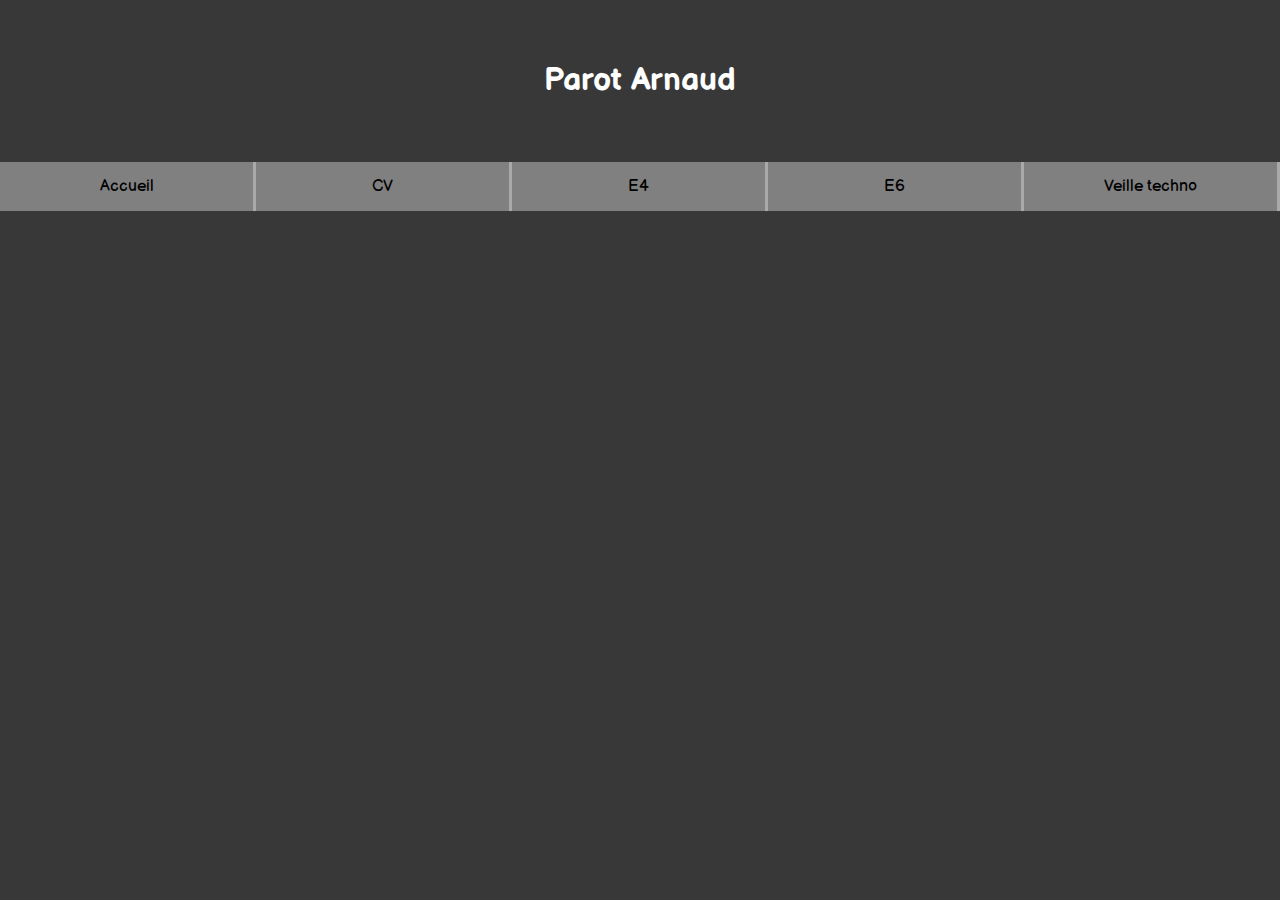
==== E6.html @ f0e66424 "Add files via upload" ====
<!DOCTYPE html>
<html lang="fr">
<head>
    <meta charset="UTF-8">
    <meta name="viewport" content="width=device-width, initial-scale=1.0">
    <link href="https://fonts.googleapis.com/css2?family=Balsamiq+Sans&display=swap" rel="stylesheet">
    <link href="CSS/index.css" rel="stylesheet">
    <title>E6</title>
</head>
<body>
    <header>
        <div class="head_content">
            <div class="title">
                <h1>Parot Arnaud</h1>
            </div>
            <div class="navbar">
                <div class="navbar_content">
                    <a href="index.html">Accueil</a>
                </div>
                <div class="navbar_content">
                    <a href="CV/index.html">CV</a>
                </div>
                <div class="navbar_content">
                    <a href="E4.html">E4</a>
                </div>
                <div class="navbar_content">
                    <a href="#">E6</a>
                </div>
                <div class="navbar_content">
                    <a href="VeilleTechno.html">Veille techno</a>
                </div>
            </div>
        </div>
    </header>
</body>
</html>
---- CSS/index.css ----
body{
    margin: 0;
    font-family: 'Balsamiq Sans', cursive;
    color: white;
    background-color: #383838;
}

h3{
    margin: 0;
}

p{
    margin-bottom: 0;
    border-bottom: solid 2px darkred;
}

.head_content{
    display: flex;
    flex-wrap: wrap;
}

.title{
    width: 100%;
    text-align: center;
    padding: 40px;
}

.navbar{
    width: 100%;
    display: flex;
}

.navbar_content{
    width: 20%;
    background: gray;
    text-align: center;
    border-right: solid 3px darkgray;
    overflow: hidden;
}

.navbar_content a{
    text-decoration: none;
    color: black;
    display: block;
    width: 100%;
    padding: 15px 15px 15px 0;
}

.navbar_content a:hover{
    background: darkred;
}

.container{
    display: flex;
    flex-wrap: wrap;
}

.card{
    margin: auto;
    margin-top: 100px;
    width: 20%;
    border: solid 5px darkgray;
    border-radius: 15px;
    overflow: hidden;
}

.cardText{
    background-color: darkslategrey;
    width: 100%;
    text-align: center;
}

.cardButton{
    padding: 50px;
    text-align: center;
}

.cardButton a{
    padding: 10px 30px;
    border: solid 1px red;
    border-radius: 10px;
    text-decoration: none;
    color: white;
}
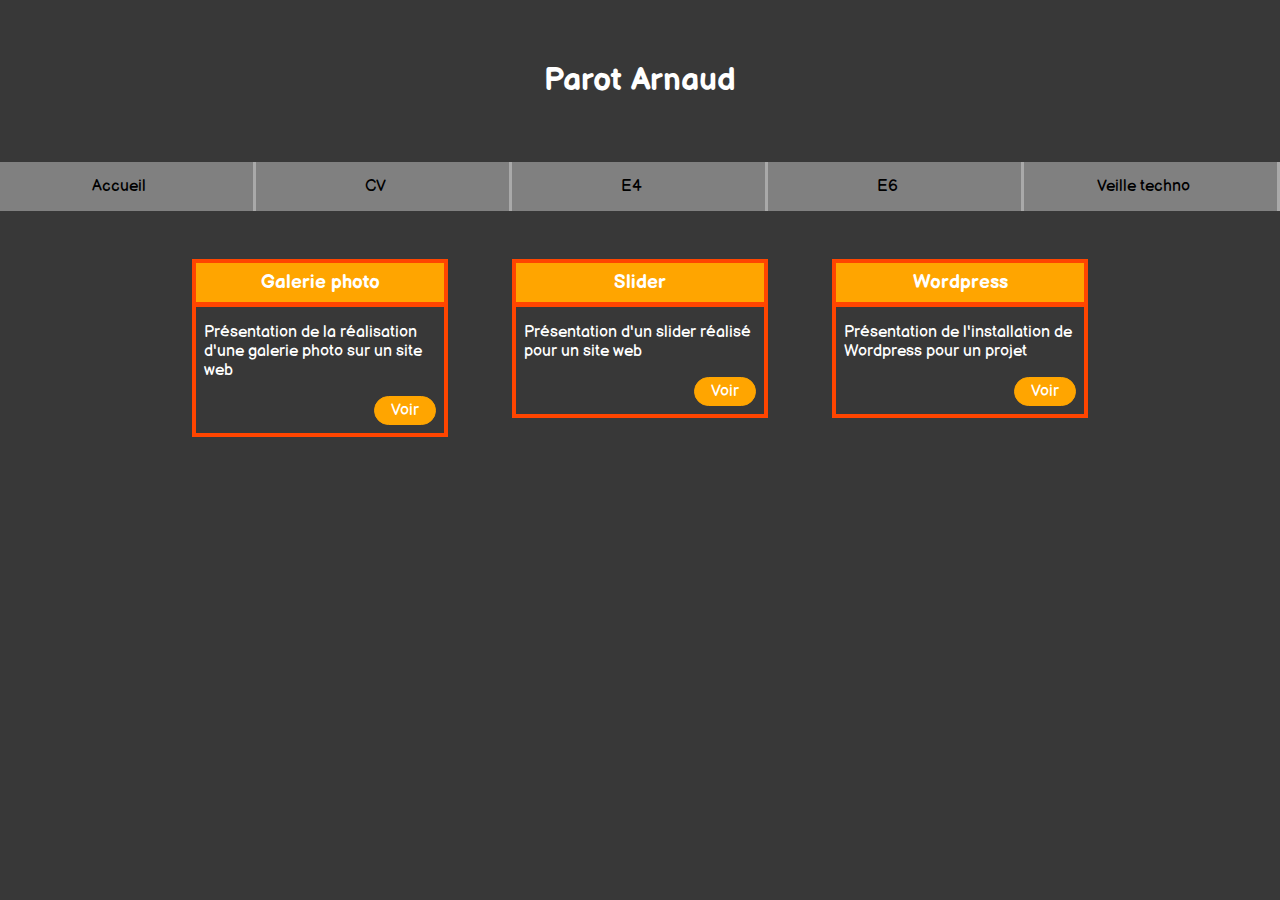
==== commit 1cc031ce: "Add files via upload" ====
--- a/E6.html
+++ b/E6.html
@@ -32,5 +32,34 @@
             </div>
         </div>
     </header>
+    <div class="container">
+        <div class="card">
+            <div class="cardHeader">
+                <h3>Galerie photo</h3>
+            </div>
+            <div class="cardBody">
+                <p>Présentation de la réalisation d'une galerie photo sur un site web</p>
+                <a class="boutton" href="Files/E6_-_Galerie_Photo.pdf" target="blank">Voir</a>
+            </div>
+        </div>
+        <div class="card">
+            <div class="cardHeader">
+                <h3>Slider</h3>
+            </div>
+            <div class="cardBody">
+                <p>Présentation d'un slider réalisé pour un site web</p>
+                <a class="boutton" href="Files/E6_-_Slider.pdf" target="blank">Voir</a>
+            </div>
+        </div>
+        <div class="card">
+            <div class="cardHeader">
+                <h3>Wordpress</h3>
+            </div>
+            <div class="cardBody">
+                <p>Présentation de l'installation de Wordpress pour un projet</p>
+                <a class="boutton" href="Files/E6_-_Wordpress.pdf" target="blank">Voir</a>
+            </div>
+        </div>
+    </div>
 </body>
 </html>--- a/CSS/index.css
+++ b/CSS/index.css
@@ -1,3 +1,7 @@
+*{
+    box-sizing: border-box;
+}
+
 body{
     margin: 0;
     font-family: 'Balsamiq Sans', cursive;
@@ -7,11 +11,6 @@
 
 h3{
     margin: 0;
-}
-
-p{
-    margin-bottom: 0;
-    border-bottom: solid 2px darkred;
 }
 
 .head_content{
@@ -47,38 +46,53 @@
 }
 
 .navbar_content a:hover{
-    background: darkred;
+    background: orange;
 }
 
 .container{
+    margin-top: 3rem;
     display: flex;
     flex-wrap: wrap;
+    justify-content: center;
 }
 
 .card{
-    margin: auto;
-    margin-top: 100px;
     width: 20%;
-    border: solid 5px darkgray;
-    border-radius: 15px;
-    overflow: hidden;
+    height: 100%;
+    border: 4px solid orangered;
+    margin: 0 2rem;
 }
 
-.cardText{
-    background-color: darkslategrey;
-    width: 100%;
-    text-align: center;
+@media(max-width: 480px){
+    .card{
+        width: 100%;
+    }
 }
 
-.cardButton{
-    padding: 50px;
-    text-align: center;
+.cardHeader{
+    display: flex;
+    background-color: orange;
+    border-bottom: 5px solid orangered;
+    padding: 0.5rem;
+    height: 50%;
 }
 
-.cardButton a{
-    padding: 10px 30px;
-    border: solid 1px red;
-    border-radius: 10px;
+.cardHeader > h3{
+    margin: auto;
+}
+
+.cardBody{
+    height: 50%;
+    padding: 0 0.5rem;
+}
+
+.boutton{
+    padding: 0.25rem 1rem;
     text-decoration: none;
     color: white;
+    float: right;
+    border: 1px solid orange;
+    border-radius: 15px;
+    background-color: orange;
+    margin-bottom: 0.5rem;
 }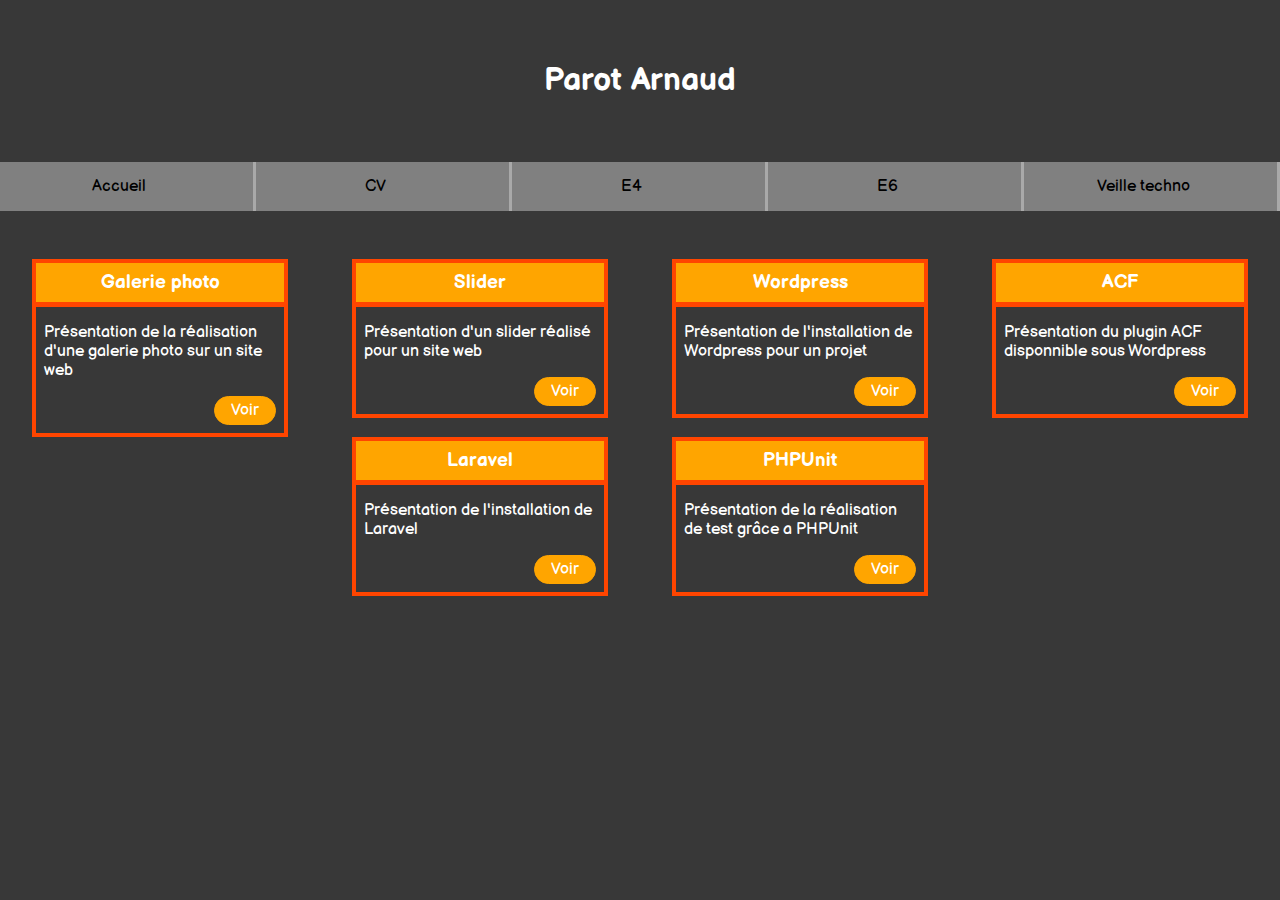
==== commit 6222dff6: "Add files via upload" ====
--- a/E6.html
+++ b/E6.html
@@ -60,6 +60,33 @@
                 <a class="boutton" href="Files/E6_-_Wordpress.pdf" target="blank">Voir</a>
             </div>
         </div>
+        <div class="card">
+            <div class="cardHeader">
+                <h3>ACF</h3>
+            </div>
+            <div class="cardBody">
+                <p>Présentation du plugin ACF disponnible sous Wordpress</p>
+                <a class="boutton" href="Files/E6_-_ACF.pdf" target="blank">Voir</a>
+            </div>
+        </div>
+        <div class="card">
+            <div class="cardHeader">
+                <h3>Laravel</h3>
+            </div>
+            <div class="cardBody">
+                <p>Présentation de l'installation de Laravel</p>
+                <a class="boutton" href="Files/E6_-_Laravel.pdf" target="blank">Voir</a>
+            </div>
+        </div>
+        <div class="card">
+            <div class="cardHeader">
+                <h3>PHPUnit</h3>
+            </div>
+            <div class="cardBody">
+                <p>Présentation de la réalisation de test grâce a PHPUnit</p>
+                <a class="boutton" href="Files/E6_-_PHPUnit.pdf" target="blank">Voir</a>
+            </div>
+        </div>
     </div>
 </body>
 </html>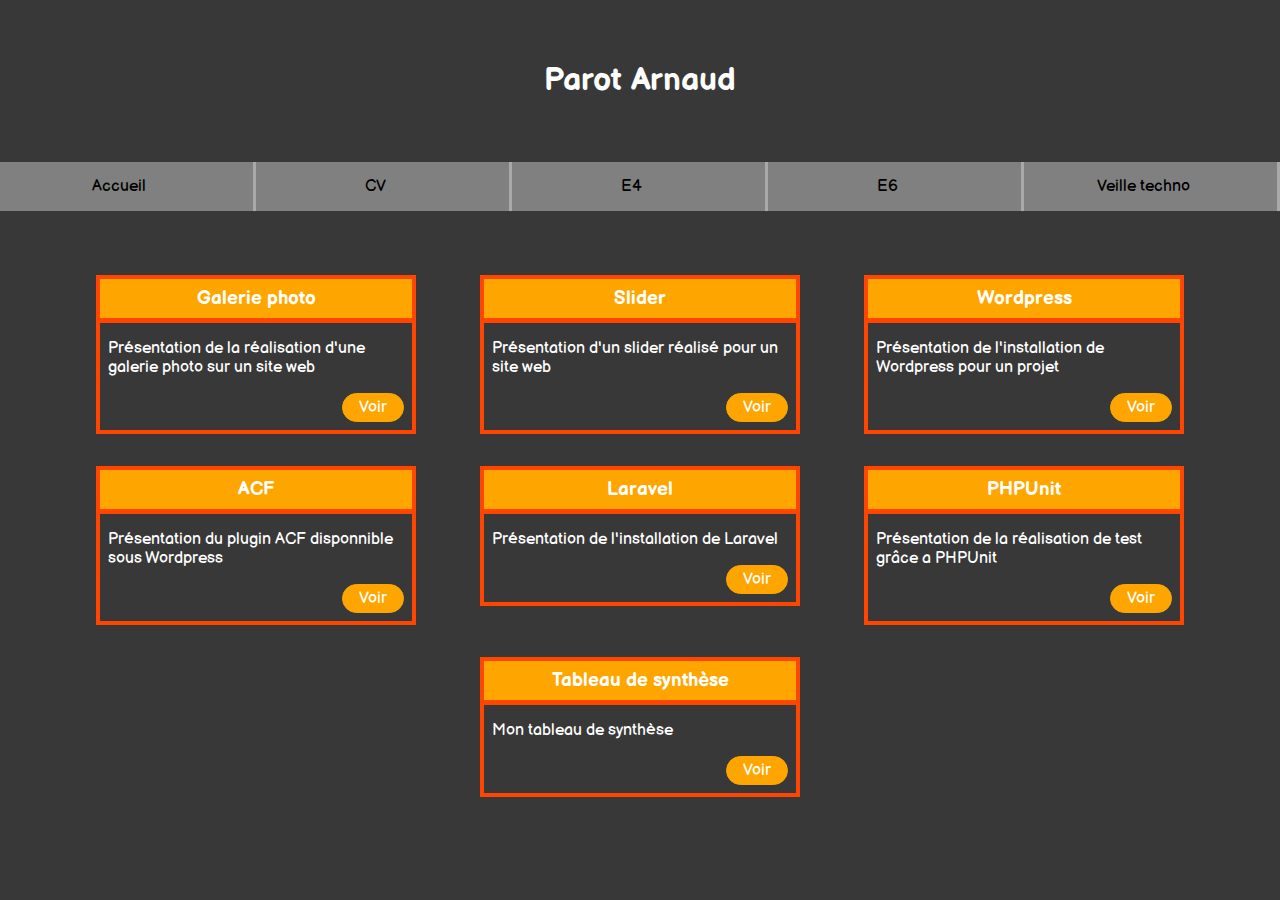
==== commit 3f7f724d: "Update E6.html" ====
--- a/E6.html
+++ b/E6.html
@@ -87,6 +87,15 @@
                 <a class="boutton" href="Files/E6_-_PHPUnit.pdf" target="blank">Voir</a>
             </div>
         </div>
+        <div class="card">
+            <div class="cardHeader">
+                <h3>Tableau de synthèse</h3>
+            </div>
+            <div class="cardBody">
+                <p>Mon tableau de synthèse</p>
+                <a class="boutton" href="Files/Tableau_synthese_E6_Parot_Arnaud.pdf" target="blank">Voir</a>
+            </div>
+        </div>
     </div>
 </body>
-</html>+</html>
--- a/CSS/index.css
+++ b/CSS/index.css
@@ -57,15 +57,15 @@
 }
 
 .card{
-    width: 20%;
+    flex: 0 1 25%;
     height: 100%;
     border: 4px solid orangered;
-    margin: 0 2rem;
+    margin: 1rem 2rem;
 }
 
 @media(max-width: 480px){
     .card{
-        width: 100%;
+        flex: 100%;
     }
 }
 
